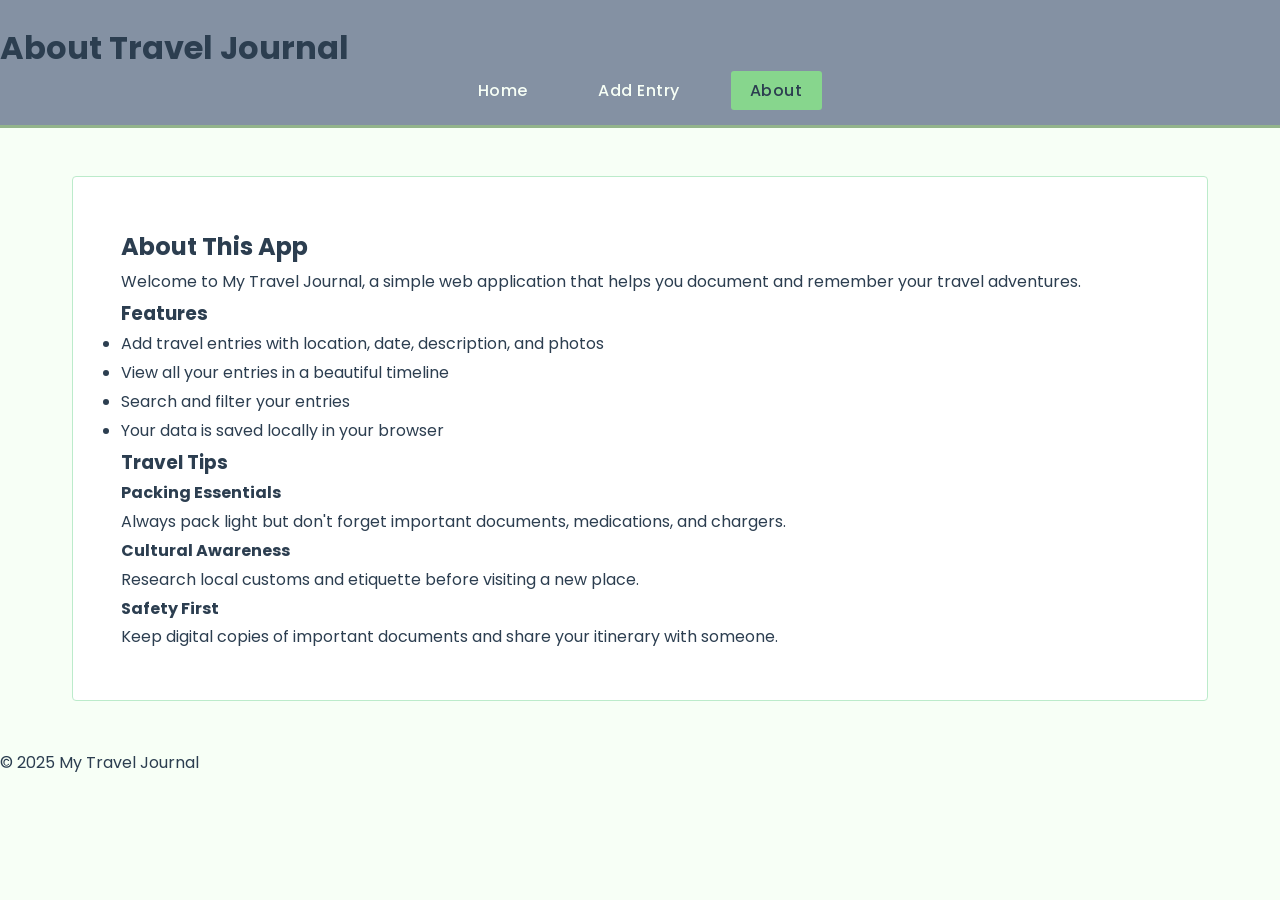
==== about.html @ f004da1b "first commit" ====
<!DOCTYPE html>
<html lang="en">
<head>
    <meta charset="UTF-8">
    <meta name="viewport" content="width=device-width, initial-scale=1.0">
    <title>About Travel Journal</title>
    <link rel="stylesheet" href="./css/styles.css">
    <link href="https://fonts.googleapis.com/css2?family=Poppins:wght@300;400;500;600;700&display=swap" rel="stylesheet">

</head>
<body>
    <header>
        <h1>About Travel Journal</h1>
        <nav>
            <ul>
                <li><a href="index.html">Home</a></li>
                <li><a href="add-entry.html">Add Entry</a></li>
                <li><a href="about.html" class="active">About</a></li>
            </ul>
        </nav>
    </header>

    <main>
        <section class="about-content">
            <h2>About This App</h2>
            <p>Welcome to My Travel Journal, a simple web application that helps you document and remember your travel adventures.</p>
            
            <h3>Features</h3>
            <ul>
                <li>Add travel entries with location, date, description, and photos</li>
                <li>View all your entries in a beautiful timeline</li>
                <li>Search and filter your entries</li>
                <li>Your data is saved locally in your browser</li>
            </ul>
            
            <h3>Travel Tips</h3>
            <div class="tips">
                <article>
                    <h4>Packing Essentials</h4>
                    <p>Always pack light but don't forget important documents, medications, and chargers.</p>
                </article>
                <article>
                    <h4>Cultural Awareness</h4>
                    <p>Research local customs and etiquette before visiting a new place.</p>
                </article>
                <article>
                    <h4>Safety First</h4>
                    <p>Keep digital copies of important documents and share your itinerary with someone.</p>
                </article>
            </div>
        </section>
    </main>

    <footer>
        <p>&copy; 2025 My Travel Journal</p>
    </footer>

    <script src="./js/script.js"></script>
</body>
</html>
---- css/styles.css ----
/* styles.css */
* {
    margin: 0;
    padding: 0;
    box-sizing: border-box;
    font-family: 'Poppins', sans-serif;
}

body {
    background: #F7FFF6;
    color: #2c3e50;
    line-height: 1.8;
}

header {
    background: #8491A3;
    padding: 1.2rem 0;
    border-bottom: 3px solid #93B48B;
}

nav ul {
    display: flex;
    justify-content: center;
    gap: 2rem;
    list-style: none;
}

nav a {
    color: #F7FFF6;
    text-decoration: none;
    font-weight: 500;
    letter-spacing: 0.5px;
    padding: 0.5rem 1.2rem;
    border-radius: 3px;
    transition: all 0.3s;
}

nav a:hover,
nav a.active {
    background: #87D68D;
    color: #2c3e50;
}

main {
    padding: 3rem 2rem;
    max-width: 1200px;
    margin: 0 auto;
}

.entries-container {
    display: grid;
    gap: 2rem;
    grid-template-columns: repeat(auto-fill, minmax(320px, 1fr));
}

.entry-card {
    background: white;
    border: 1px solid #BCEBCB;
    border-radius: 4px;
    overflow: hidden;
    box-shadow: 0 2px 8px rgba(0,0,0,0.08);
}

.entry-card:hover {
    transform: translateY(-3px);
    box-shadow: 0 4px 12px rgba(0,0,0,0.1);
}

.entry-image {
    height: 240px;
    object-fit: cover;
    border-bottom: 2px solid #93B48B;
}

.entry-content {
    padding: 1.8rem;
}

.entry-content h3 {
    color: #8491A3;
    margin-bottom: 0.8rem;
    font-size: 1.4rem;
}

.search-filter {
    display: grid;
    grid-template-columns: 1fr auto auto;
    gap: 1rem;
    margin-bottom: 3rem;
}

.search-filter input {
    padding: 0.8rem;
    border: 1px solid #93B48B;
    background: rgba(188, 235, 203, 0.1);
}

button {
    padding: 0.8rem 1.8rem;
    background: #8491A3;
    color: white;
    border: none;
    font-weight: 500;
    letter-spacing: 0.5px;
}

button:hover {
    background: #93B48B;
    cursor: pointer;
}

#travel-form {
    background: white;
    padding: 2.5rem;
    border: 1px solid #BCEBCB;
    border-radius: 4px;
    max-width: 680px;
    margin: 2rem auto;
}

.form-group input,
.form-group textarea {
    padding: 0.8rem;
    border: 1px solid #BCEBCB;
    background: rgba(188, 235, 203, 0.1);
}

.image-preview {
    height: 200px;
    border: 1px dashed #8491A3;
    background: rgba(132, 145, 163, 0.05);
}

.about-content {
    background: white;
    padding: 3rem;
    border: 1px solid #BCEBCB;
    border-radius: 4px;
    flex-wrap: wrap;
}

@media (max-width: 768px) {
    main { padding: 2rem 1rem; }
    .search-filter { grid-template-columns: 1fr; }
    nav ul { gap: 1rem; }
    .entry-card { margin-bottom: 1.5rem; }
}
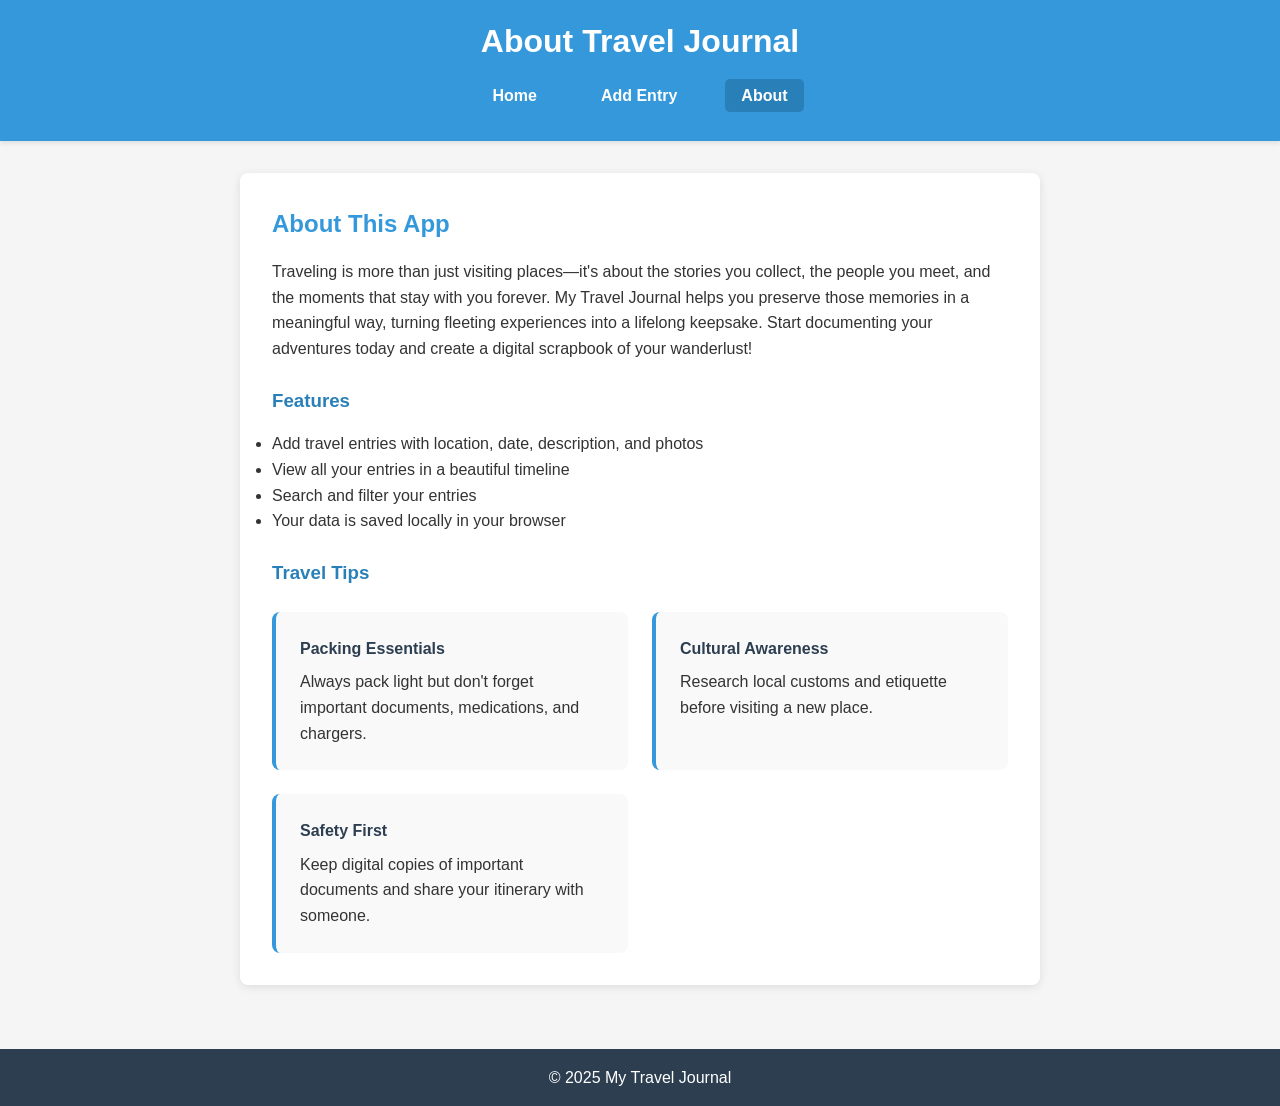
==== commit 2070a693: "Updated about.html" ====
--- a/about.html
+++ b/about.html
@@ -23,7 +23,9 @@
     <main>
         <section class="about-content">
             <h2>About This App</h2>
-            <p>Welcome to My Travel Journal, a simple web application that helps you document and remember your travel adventures.</p>
+            <p>Traveling is more than just visiting places—it's about the stories you collect, the people you meet, and the moments that stay with you forever. My Travel Journal helps you preserve those memories in a meaningful way, turning fleeting experiences into a lifelong keepsake.
+
+Start documenting your adventures today and create a digital scrapbook of your wanderlust!</p>
             
             <h3>Features</h3>
             <ul>
@@ -57,4 +59,4 @@
 
     <script src="./js/script.js"></script>
 </body>
-</html>+</html>
--- a/css/styles.css
+++ b/css/styles.css
@@ -1,147 +1,305 @@
-/* styles.css */
+
 * {
     margin: 0;
     padding: 0;
     box-sizing: border-box;
-    font-family: 'Poppins', sans-serif;
 }
 
 body {
-    background: #F7FFF6;
-    color: #2c3e50;
-    line-height: 1.8;
+    font-family: 'Segoe UI', Tahoma, Geneva, Verdana, sans-serif;
+    line-height: 1.6;
+    color: #333;
+    background-color: #f5f5f5;
 }
 
 header {
-    background: #8491A3;
-    padding: 1.2rem 0;
-    border-bottom: 3px solid #93B48B;
+    background-color: #3498db;
+    color: white;
+    padding: 1rem;
+    text-align: center;
+    box-shadow: 0 2px 5px rgba(0, 0, 0, 0.1);
 }
 
 nav ul {
     display: flex;
     justify-content: center;
-    gap: 2rem;
     list-style: none;
-}
-
-nav a {
-    color: #F7FFF6;
+    padding: 1rem 0;
+}
+
+nav ul li {
+    margin: 0 1rem;
+}
+
+nav ul li a {
+    color: white;
     text-decoration: none;
-    font-weight: 500;
-    letter-spacing: 0.5px;
-    padding: 0.5rem 1.2rem;
-    border-radius: 3px;
-    transition: all 0.3s;
-}
-
-nav a:hover,
-nav a.active {
-    background: #87D68D;
-    color: #2c3e50;
+    font-weight: bold;
+    padding: 0.5rem 1rem;
+    border-radius: 5px;
+    transition: background-color 0.3s;
+}
+
+nav ul li a:hover, nav ul li a.active {
+    background-color: #2980b9;
 }
 
 main {
-    padding: 3rem 2rem;
-    max-width: 1200px;
-    margin: 0 auto;
+    padding: 2rem;
+    min-height: calc(100vh - 200px);
+}
+
+footer {
+    background-color: #2c3e50;
+    color: white;
+    text-align: center;
+    padding: 1rem;
+    margin-top: 2rem;
+}
+
+/* Home Page Styles */
+.search-filter {
+    display: flex;
+    gap: 1rem;
+    margin-bottom: 2rem;
+    flex-wrap: wrap;
+}
+
+.search-filter input {
+    flex: 1;
+    min-width: 200px;
+    padding: 0.5rem;
+    border: 1px solid #ddd;
+    border-radius: 5px;
+}
+
+.search-filter button {
+    padding: 0.5rem 1rem;
+    background-color: #3498db;
+    color: white;
+    border: none;
+    border-radius: 5px;
+    cursor: pointer;
+    transition: background-color 0.3s;
+}
+
+.search-filter button:hover {
+    background-color: #2980b9;
 }
 
 .entries-container {
     display: grid;
+    grid-template-columns: repeat(auto-fill, minmax(300px, 1fr));
     gap: 2rem;
-    grid-template-columns: repeat(auto-fill, minmax(320px, 1fr));
 }
 
 .entry-card {
-    background: white;
-    border: 1px solid #BCEBCB;
-    border-radius: 4px;
+    background-color: white;
+    border-radius: 8px;
     overflow: hidden;
-    box-shadow: 0 2px 8px rgba(0,0,0,0.08);
+    box-shadow: 0 2px 10px rgba(0, 0, 0, 0.1);
+    transition: transform 0.3s;
 }
 
 .entry-card:hover {
-    transform: translateY(-3px);
-    box-shadow: 0 4px 12px rgba(0,0,0,0.1);
+    transform: translateY(-5px);
 }
 
 .entry-image {
-    height: 240px;
+    width: 100%;
+    height: 200px;
     object-fit: cover;
-    border-bottom: 2px solid #93B48B;
 }
 
 .entry-content {
-    padding: 1.8rem;
+    padding: 1.5rem;
 }
 
 .entry-content h3 {
-    color: #8491A3;
-    margin-bottom: 0.8rem;
-    font-size: 1.4rem;
-}
-
-.search-filter {
+    margin-bottom: 0.5rem;
+    color: #3498db;
+}
+
+.entry-date {
+    color: #777;
+    font-size: 0.9rem;
+    margin-bottom: 1rem;
+}
+
+.entry-description {
+    margin-bottom: 1rem;
+}
+
+.entry-actions {
+    display: flex;
+    gap: 1rem;
+}
+
+.entry-actions button {
+    padding: 0.5rem 1rem;
+    border: none;
+    border-radius: 5px;
+    cursor: pointer;
+    transition: background-color 0.3s;
+}
+
+.edit-btn {
+    background-color: #3498db;
+    color: white;
+}
+
+.edit-btn:hover {
+    background-color: #2980b9;
+}
+
+.delete-btn {
+    background-color: #e74c3c;
+    color: white;
+}
+
+.delete-btn:hover {
+    background-color: #c0392b;
+}
+
+/* Add Entry Form Styles */
+#travel-form {
+    max-width: 600px;
+    margin: 0 auto;
+    background-color: white;
+    padding: 2rem;
+    border-radius: 8px;
+    box-shadow: 0 2px 10px rgba(0, 0, 0, 0.1);
+}
+
+.form-group {
+    margin-bottom: 1.5rem;
+}
+
+.form-group label {
+    display: block;
+    margin-bottom: 0.5rem;
+    font-weight: bold;
+}
+
+.form-group input,
+.form-group textarea,
+.form-group select {
+    width: 100%;
+    padding: 0.75rem;
+    border: 1px solid #ddd;
+    border-radius: 5px;
+    font-family: inherit;
+}
+
+.form-group textarea {
+    resize: vertical;
+    min-height: 100px;
+}
+
+#image-preview {
+    margin-top: 1rem;
+    width: 100%;
+    height: 200px;
+    border: 1px dashed #ddd;
+    display: flex;
+    align-items: center;
+    justify-content: center;
+    overflow: hidden;
+}
+
+#image-preview img {
+    max-width: 100%;
+    max-height: 100%;
+}
+
+#submit-btn, #cancel-btn {
+    padding: 0.75rem 1.5rem;
+    border: none;
+    border-radius: 5px;
+    cursor: pointer;
+    font-weight: bold;
+    transition: background-color 0.3s;
+}
+
+#submit-btn {
+    background-color: #3498db;
+    color: white;
+    margin-right: 1rem;
+}
+
+#submit-btn:hover {
+    background-color: #2980b9;
+}
+
+#cancel-btn {
+    background-color: #ddd;
+    color: #333;
+}
+
+#cancel-btn:hover {
+    background-color: #ccc;
+}
+
+/* About Page Styles */
+.about-content {
+    max-width: 800px;
+    margin: 0 auto;
+    background-color: white;
+    padding: 2rem;
+    border-radius: 8px;
+    box-shadow: 0 2px 10px rgba(0, 0, 0, 0.1);
+}
+
+.about-content h2 {
+    color: #3498db;
+    margin-bottom: 1rem;
+}
+
+.about-content h3 {
+    margin: 1.5rem 0 1rem;
+    color: #2980b9;
+}
+
+.tips {
     display: grid;
-    grid-template-columns: 1fr auto auto;
-    gap: 1rem;
-    margin-bottom: 3rem;
-}
-
-.search-filter input {
-    padding: 0.8rem;
-    border: 1px solid #93B48B;
-    background: rgba(188, 235, 203, 0.1);
-}
-
-button {
-    padding: 0.8rem 1.8rem;
-    background: #8491A3;
-    color: white;
-    border: none;
-    font-weight: 500;
-    letter-spacing: 0.5px;
-}
-
-button:hover {
-    background: #93B48B;
-    cursor: pointer;
-}
-
-#travel-form {
-    background: white;
-    padding: 2.5rem;
-    border: 1px solid #BCEBCB;
-    border-radius: 4px;
-    max-width: 680px;
-    margin: 2rem auto;
-}
-
-.form-group input,
-.form-group textarea {
-    padding: 0.8rem;
-    border: 1px solid #BCEBCB;
-    background: rgba(188, 235, 203, 0.1);
-}
-
-.image-preview {
-    height: 200px;
-    border: 1px dashed #8491A3;
-    background: rgba(132, 145, 163, 0.05);
-}
-
-.about-content {
-    background: white;
-    padding: 3rem;
-    border: 1px solid #BCEBCB;
-    border-radius: 4px;
-    flex-wrap: wrap;
-}
-
+    grid-template-columns: repeat(auto-fill, minmax(250px, 1fr));
+    gap: 1.5rem;
+    margin-top: 1.5rem;
+}
+
+.tips article {
+    background-color: #f9f9f9;
+    padding: 1.5rem;
+    border-radius: 8px;
+    border-left: 4px solid #3498db;
+}
+
+.tips h4 {
+    margin-bottom: 0.5rem;
+    color: #2c3e50;
+}
+
+/* for the Responsive Design */
 @media (max-width: 768px) {
-    main { padding: 2rem 1rem; }
-    .search-filter { grid-template-columns: 1fr; }
-    nav ul { gap: 1rem; }
-    .entry-card { margin-bottom: 1.5rem; }
-}+    nav ul {
+        flex-direction: column;
+        align-items: center;
+    }
+    
+    nav ul li {
+        margin: 0.5rem 0;
+    }
+    
+    .entries-container {
+        grid-template-columns: 1fr;
+    }
+    
+    .search-filter {
+        flex-direction: column;
+    }
+    
+    .search-filter input, 
+    .search-filter button {
+        width: 100%;
+    }
+}
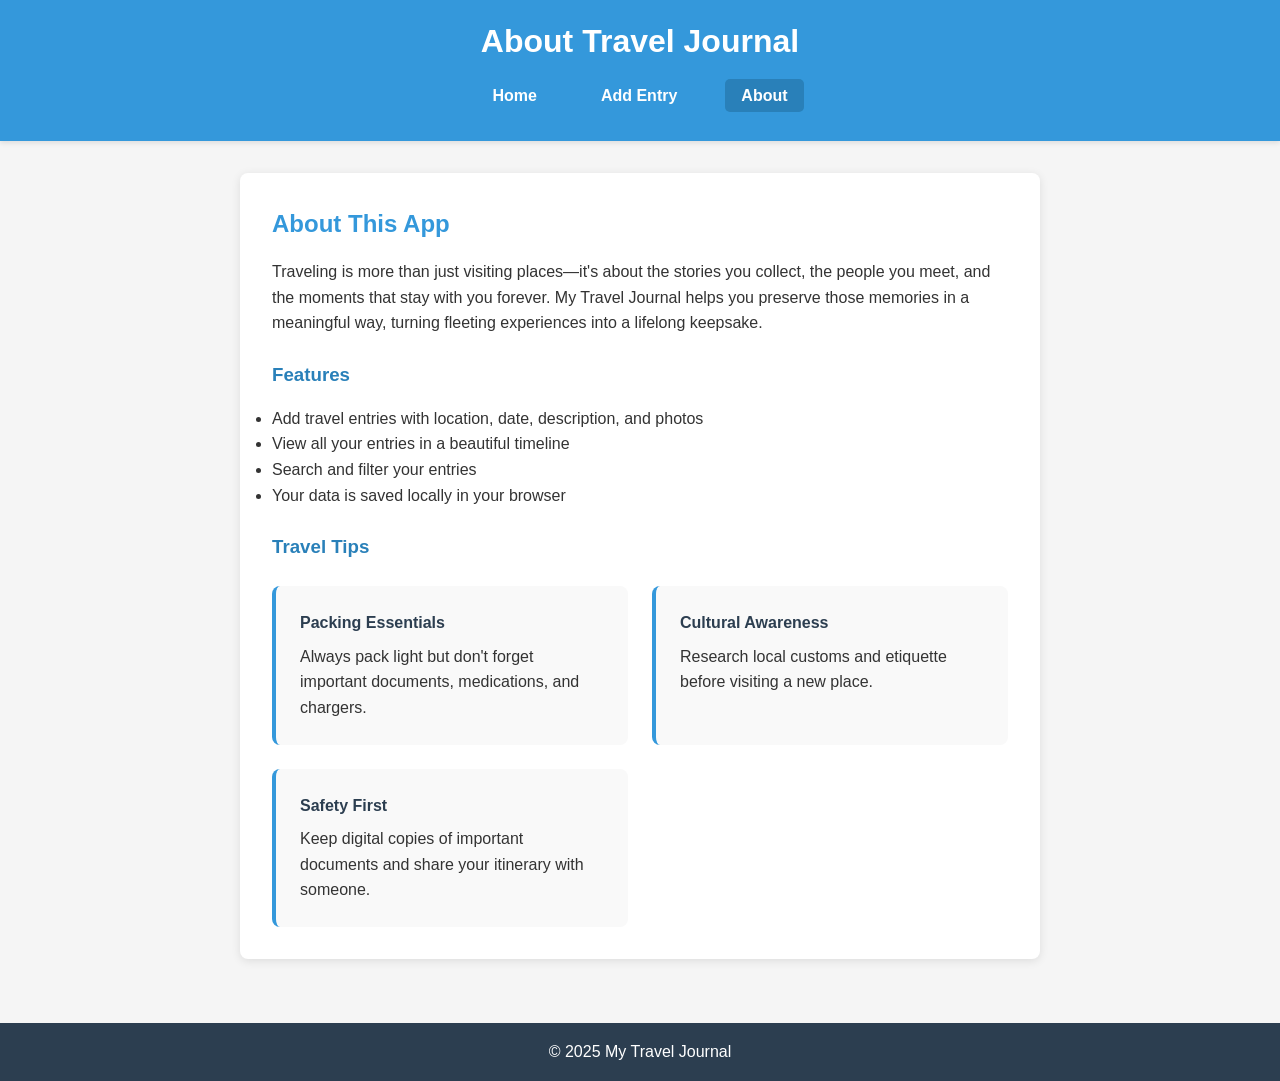
==== commit 7d032869: "Updated about.html" ====
--- a/about.html
+++ b/about.html
@@ -25,7 +25,7 @@
             <h2>About This App</h2>
             <p>Traveling is more than just visiting places—it's about the stories you collect, the people you meet, and the moments that stay with you forever. My Travel Journal helps you preserve those memories in a meaningful way, turning fleeting experiences into a lifelong keepsake.
 
-Start documenting your adventures today and create a digital scrapbook of your wanderlust!</p>
+</p>
             
             <h3>Features</h3>
             <ul>
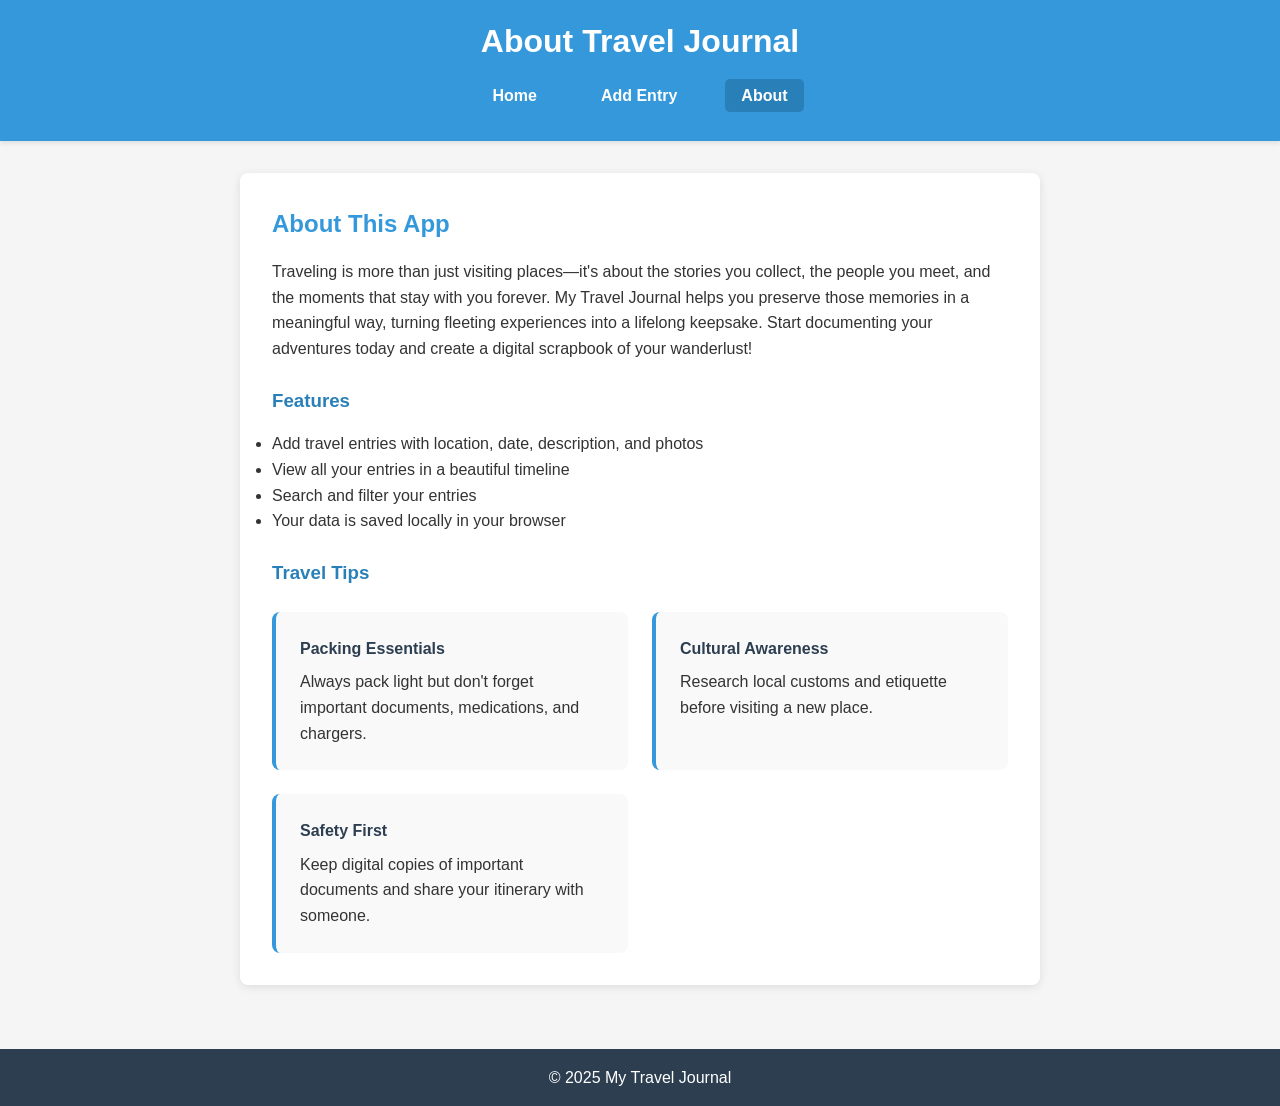
==== commit 0516d4cb: "Updated about.html" ====
--- a/about.html
+++ b/about.html
@@ -25,6 +25,7 @@
             <h2>About This App</h2>
             <p>Traveling is more than just visiting places—it's about the stories you collect, the people you meet, and the moments that stay with you forever. My Travel Journal helps you preserve those memories in a meaningful way, turning fleeting experiences into a lifelong keepsake.
 
+Start documenting your adventures today and create a digital scrapbook of your wanderlust!
 </p>
             
             <h3>Features</h3>
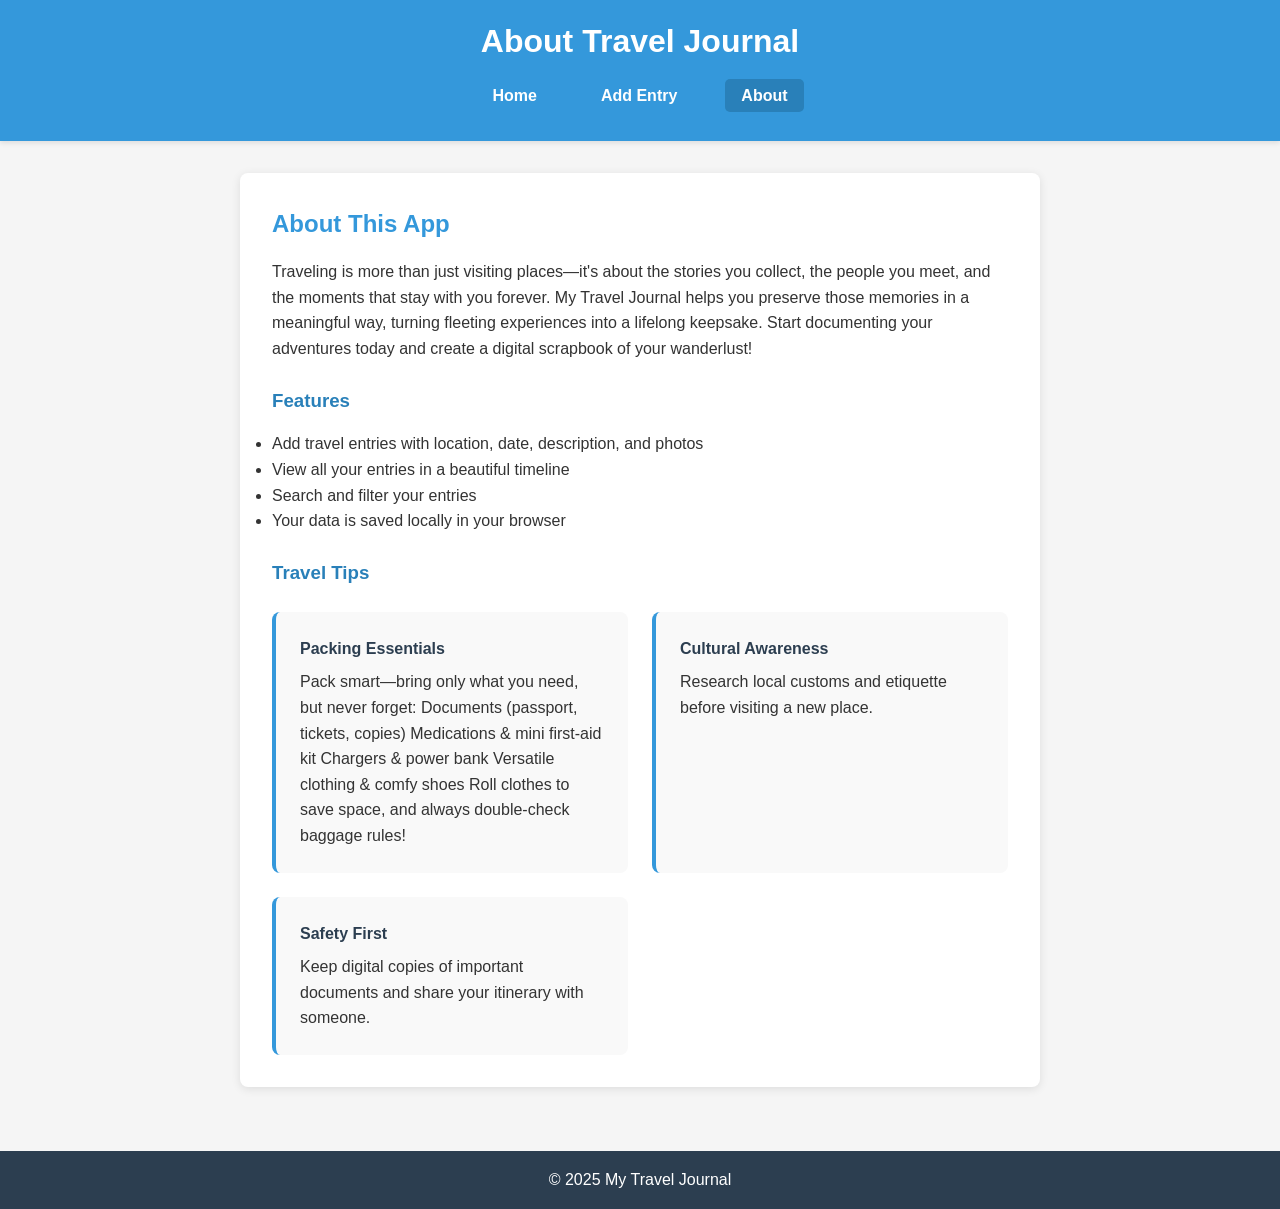
==== commit 3f2754c2: "Updated about.html" ====
--- a/about.html
+++ b/about.html
@@ -5,8 +5,7 @@
     <meta name="viewport" content="width=device-width, initial-scale=1.0">
     <title>About Travel Journal</title>
     <link rel="stylesheet" href="./css/styles.css">
-    <link href="https://fonts.googleapis.com/css2?family=Poppins:wght@300;400;500;600;700&display=swap" rel="stylesheet">
-
+    
 </head>
 <body>
     <header>
@@ -40,7 +39,19 @@
             <div class="tips">
                 <article>
                     <h4>Packing Essentials</h4>
-                    <p>Always pack light but don't forget important documents, medications, and chargers.</p>
+                    <p>Pack smart—bring only what you need, but never forget:
+
+Documents (passport, tickets, copies)
+
+Medications & mini first-aid kit
+
+Chargers & power bank
+
+Versatile clothing & comfy shoes
+
+Roll clothes to save space, and always double-check baggage rules!
+
+</p>
                 </article>
                 <article>
                     <h4>Cultural Awareness</h4>
